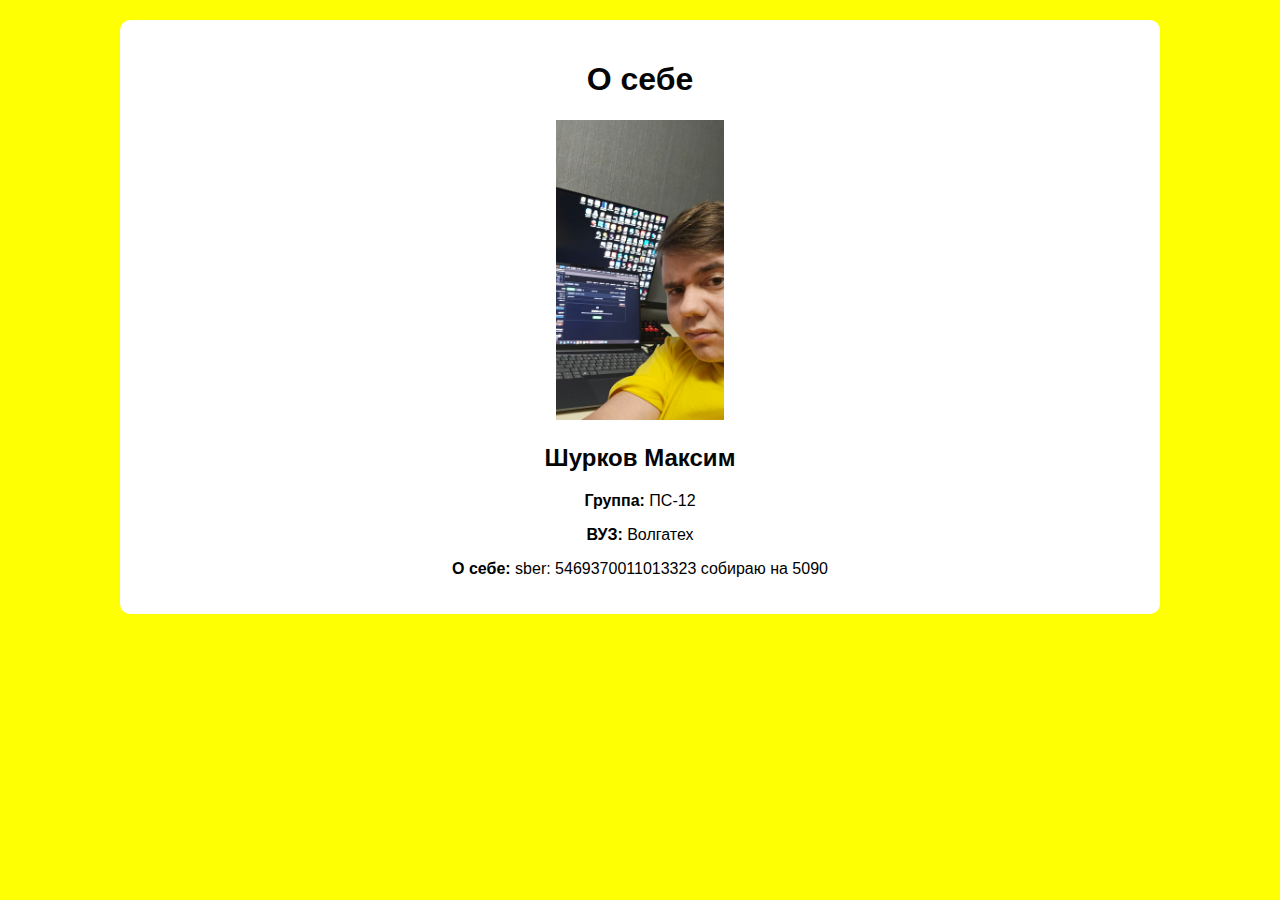
==== me.html @ b77e090a "Добавил новый файл" ====
<!DOCTYPE html>
<html lang="ru">
<head>
    <meta charset="UTF-8">
    <meta name="viewport" content="width=device-width, initial-scale=1.0">
    <title>О себе</title>
    <style>
        body {
            font-family: Arial, sans-serif;
            background-color: #ffff04;
            text-align: center;
            margin: 0;
            padding: 20px;
        }
        .container {
            background: white;
            max-width: 1000px;
            margin: auto;
            padding: 20px;
            border-radius: 10px;
        }
        img {
            width: 300px;
            height: 300px; 
            object-fit: contain; 
        }
        h1, h2 {
            color: #050505;
        }
    </style>
</head>
<body>

<div class="container">
    <h1>О себе</h1>
    <img src="me.jpg" alt="Моё фото">
    <h2>Шурков Максим</h2>
    <p><strong>Группа:</strong> ПС-12</p>
    <p><strong>ВУЗ:</strong> Волгатех</p>
    <p><strong>О себе:</strong> sber: 5469370011013323 собираю на 5090</p>
</div>

</body>
</html>
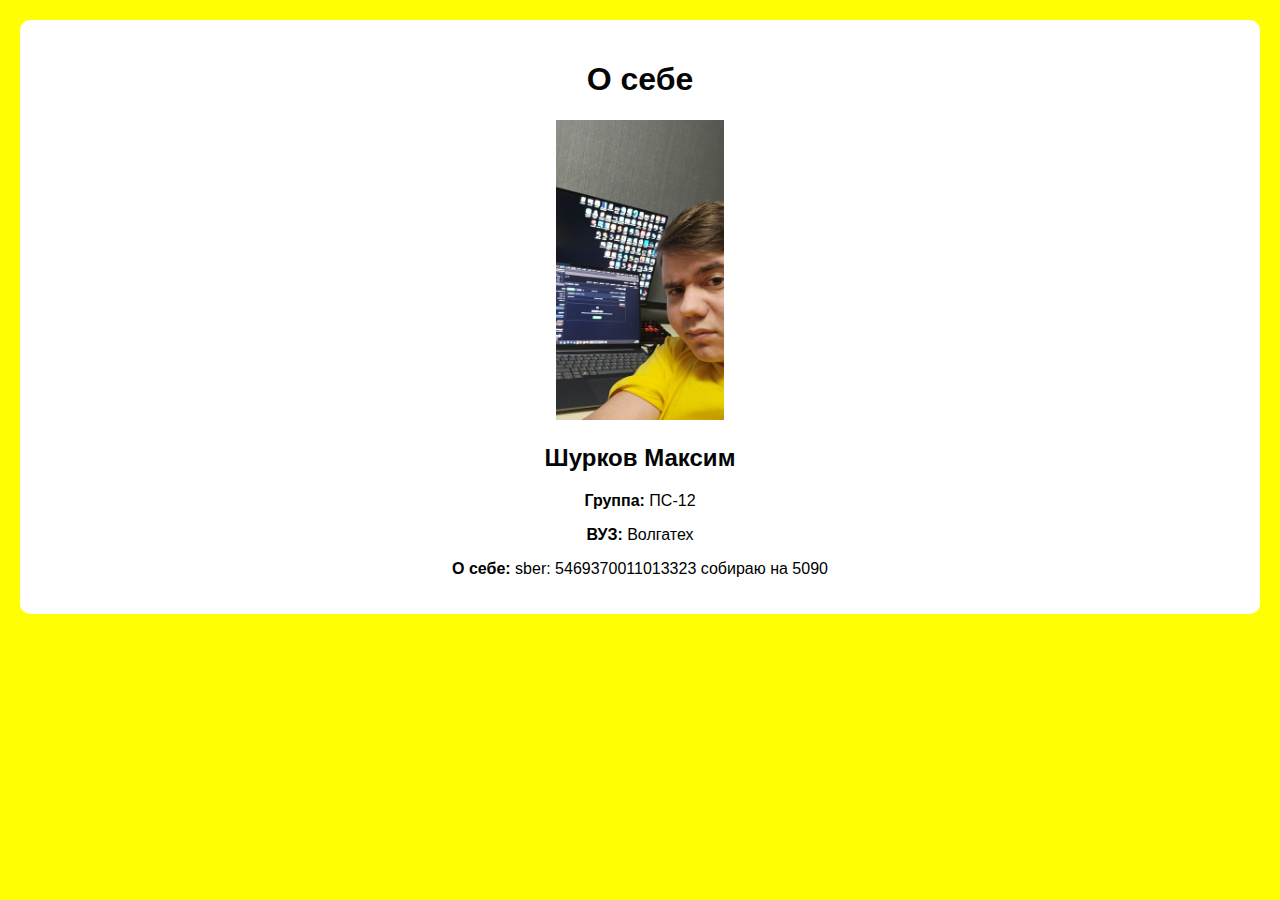
==== commit 5150a616: "Добавил новый файл" ====
--- a/me.html
+++ b/me.html
@@ -14,7 +14,7 @@
         }
         .container {
             background: white;
-            max-width: 1000px;
+            max-width: 2000px;
             margin: auto;
             padding: 20px;
             border-radius: 10px;
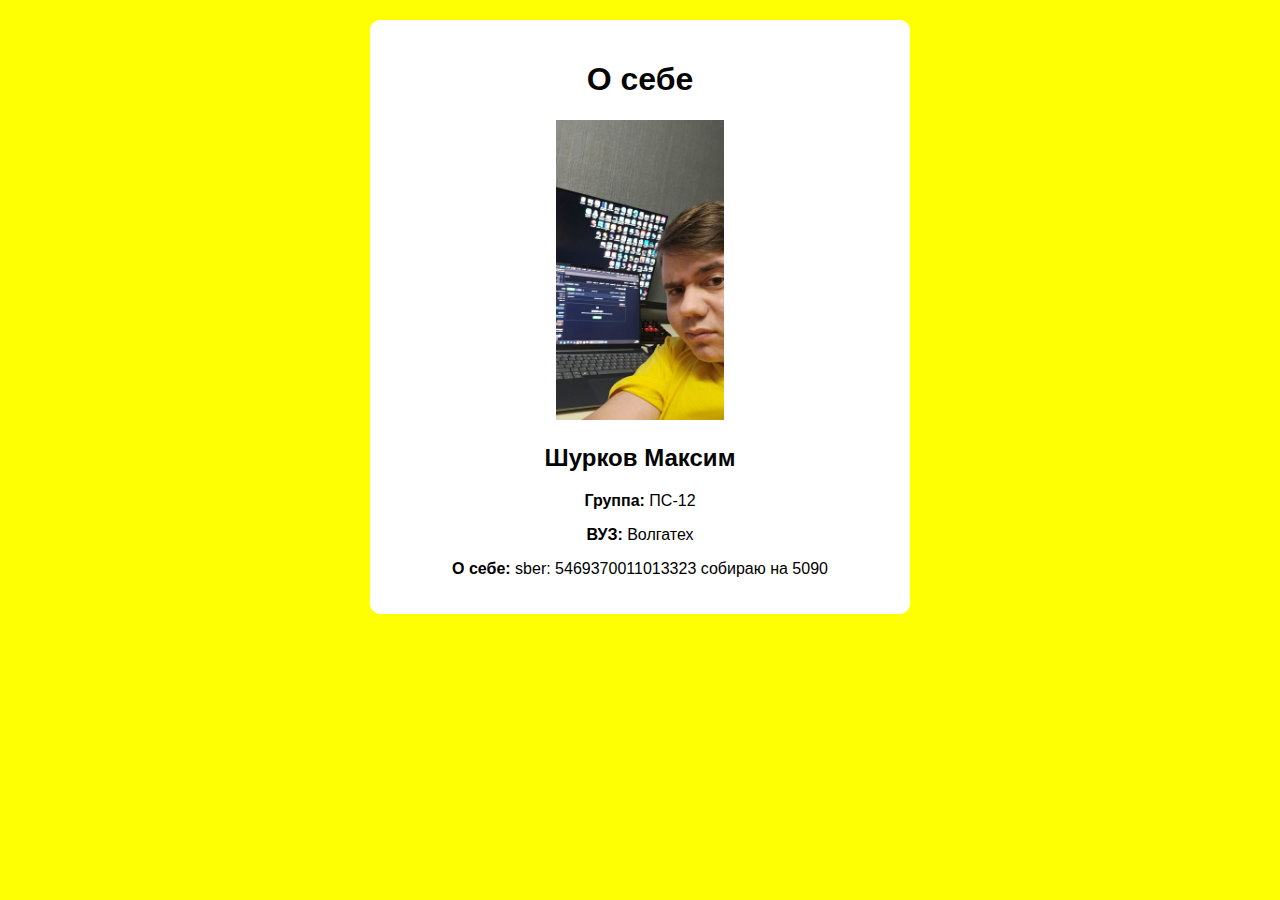
==== commit 9aa6190a: "Добавил новый файл" ====
--- a/me.html
+++ b/me.html
@@ -14,7 +14,7 @@
         }
         .container {
             background: white;
-            max-width: 2000px;
+            max-width: 500px;
             margin: auto;
             padding: 20px;
             border-radius: 10px;
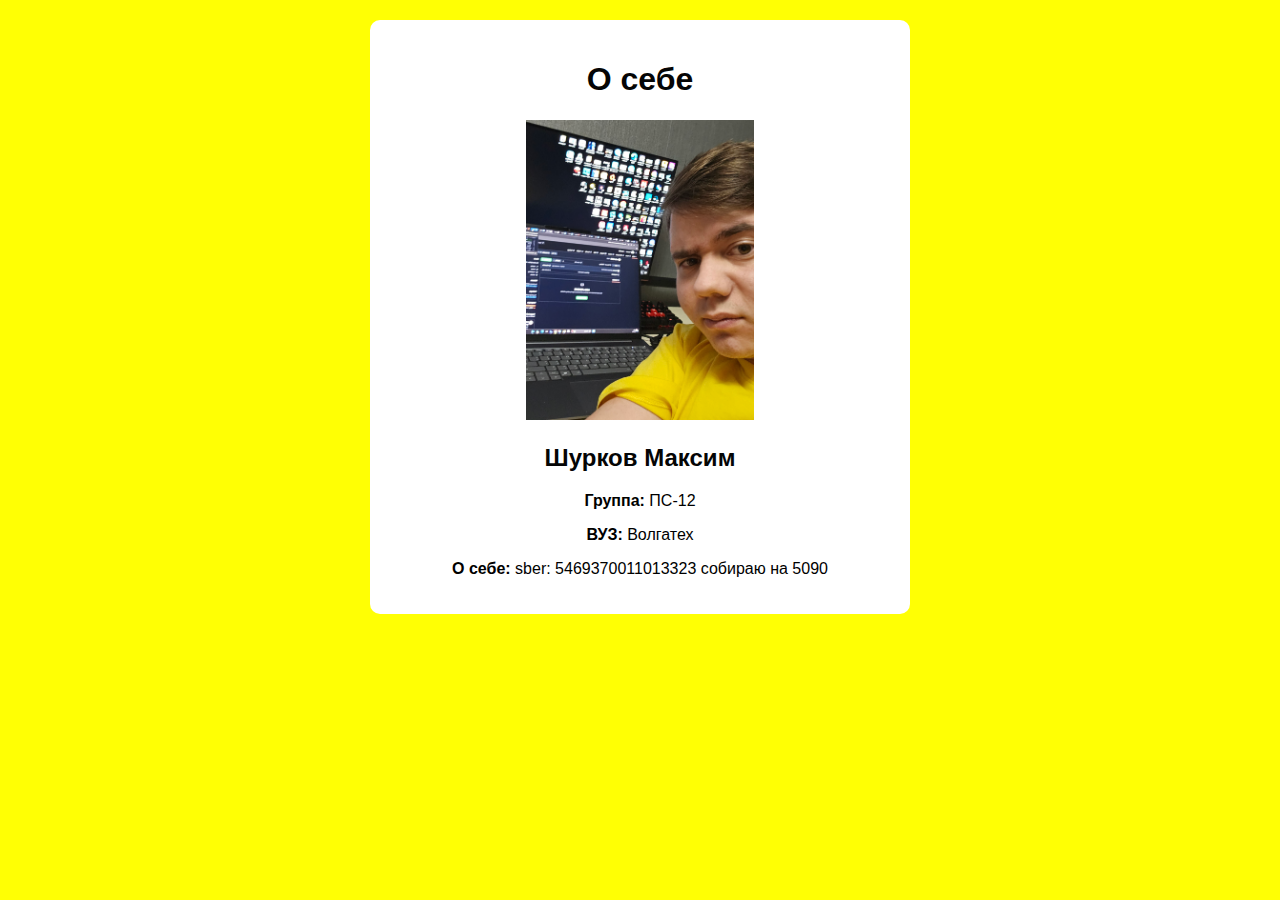
==== commit 312d945b: "Добавил index.html" ====
--- a/me.html
+++ b/me.html
@@ -1,5 +1,5 @@
 <!DOCTYPE html>
-<html lang="ru">
+<html>
 <head>
     <meta charset="UTF-8">
     <meta name="viewport" content="width=device-width, initial-scale=1.0">
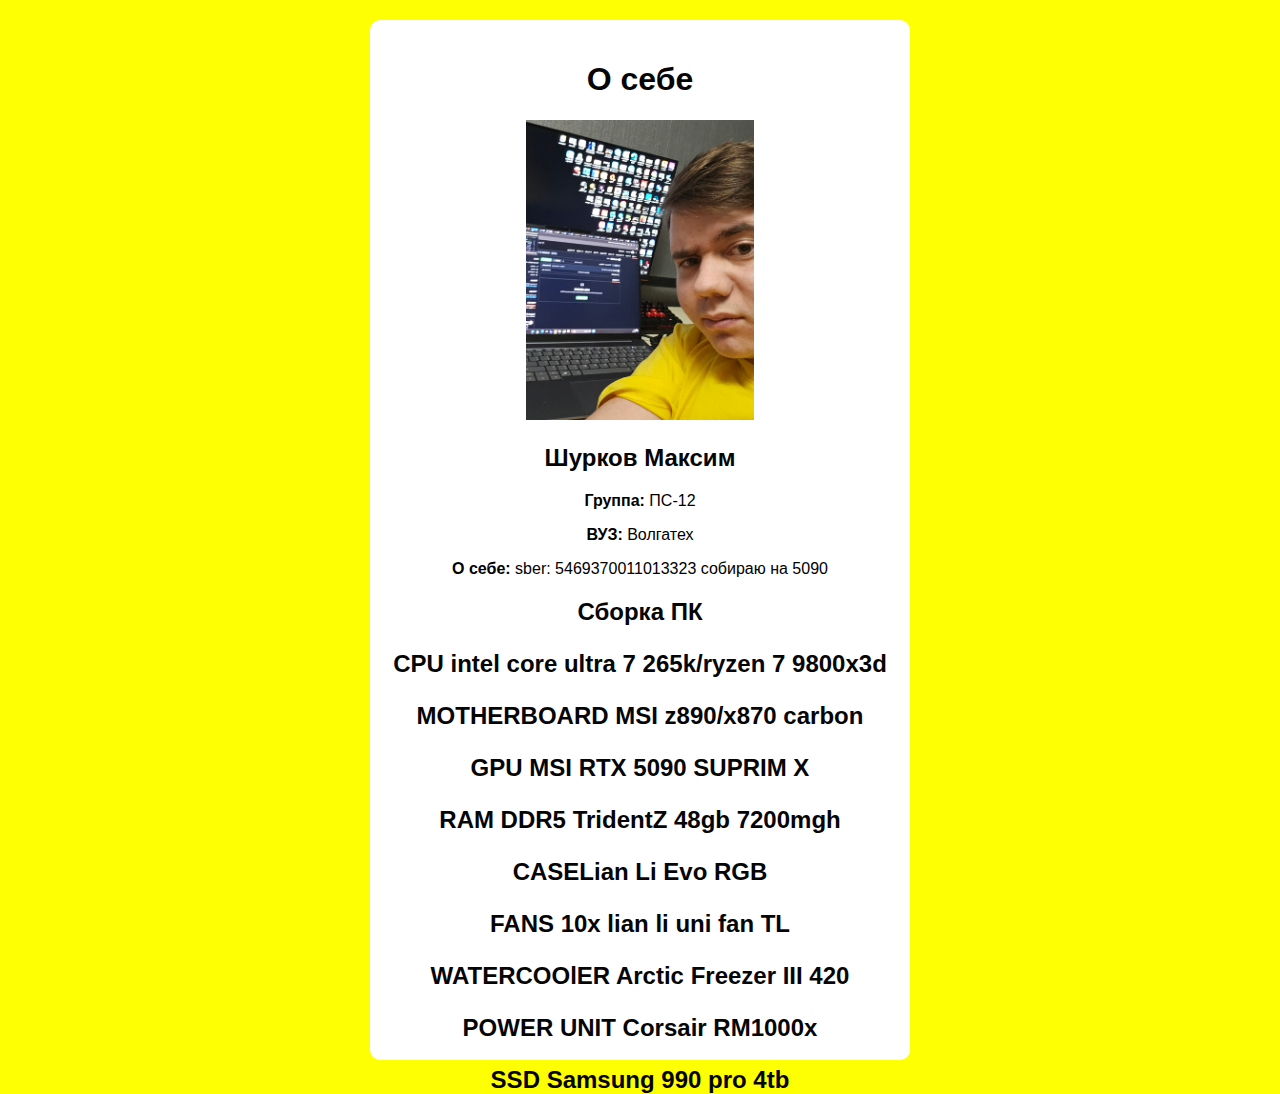
==== commit f0c7edd9: "Добавил новый файл" ====
--- a/me.html
+++ b/me.html
@@ -2,7 +2,6 @@
 <html>
 <head>
     <meta charset="UTF-8">
-    <meta name="viewport" content="width=device-width, initial-scale=1.0">
     <title>О себе</title>
     <style>
         body {
@@ -15,6 +14,7 @@
         .container {
             background: white;
             max-width: 500px;
+            max-height: 1000px;
             margin: auto;
             padding: 20px;
             border-radius: 10px;
@@ -29,7 +29,7 @@
         }
     </style>
 </head>
-<body>
+<body>              
 
 <div class="container">
     <h1>О себе</h1>
@@ -38,6 +38,16 @@
     <p><strong>Группа:</strong> ПС-12</p>
     <p><strong>ВУЗ:</strong> Волгатех</p>
     <p><strong>О себе:</strong> sber: 5469370011013323 собираю на 5090</p>
+    <h2>Сборка ПК<h2>
+    <p><strong>CPU</strong> intel core ultra 7 265k/ryzen 7 9800x3d</p>
+    <p><strong>MOTHERBOARD</strong> MSI z890/x870 carbon</p> 
+    <p><strong>GPU</strong> MSI RTX 5090 SUPRIM X</p>
+    <p><strong>RAM</strong> DDR5 TridentZ 48gb 7200mgh</p>
+    <P><strong>CASE</strong>Lian Li Evo RGB</P>
+    <p><strong>FANS</strong> 10x lian li uni fan TL</p>
+    <p><strong>WATERCOOlER</strong> Arctic Freezer III 420</p>
+    <p><strong>POWER UNIT</strong> Corsair RM1000x</p>
+    <p><strong>SSD</strong> Samsung 990 pro 4tb</p>
 </div>
 
 </body>
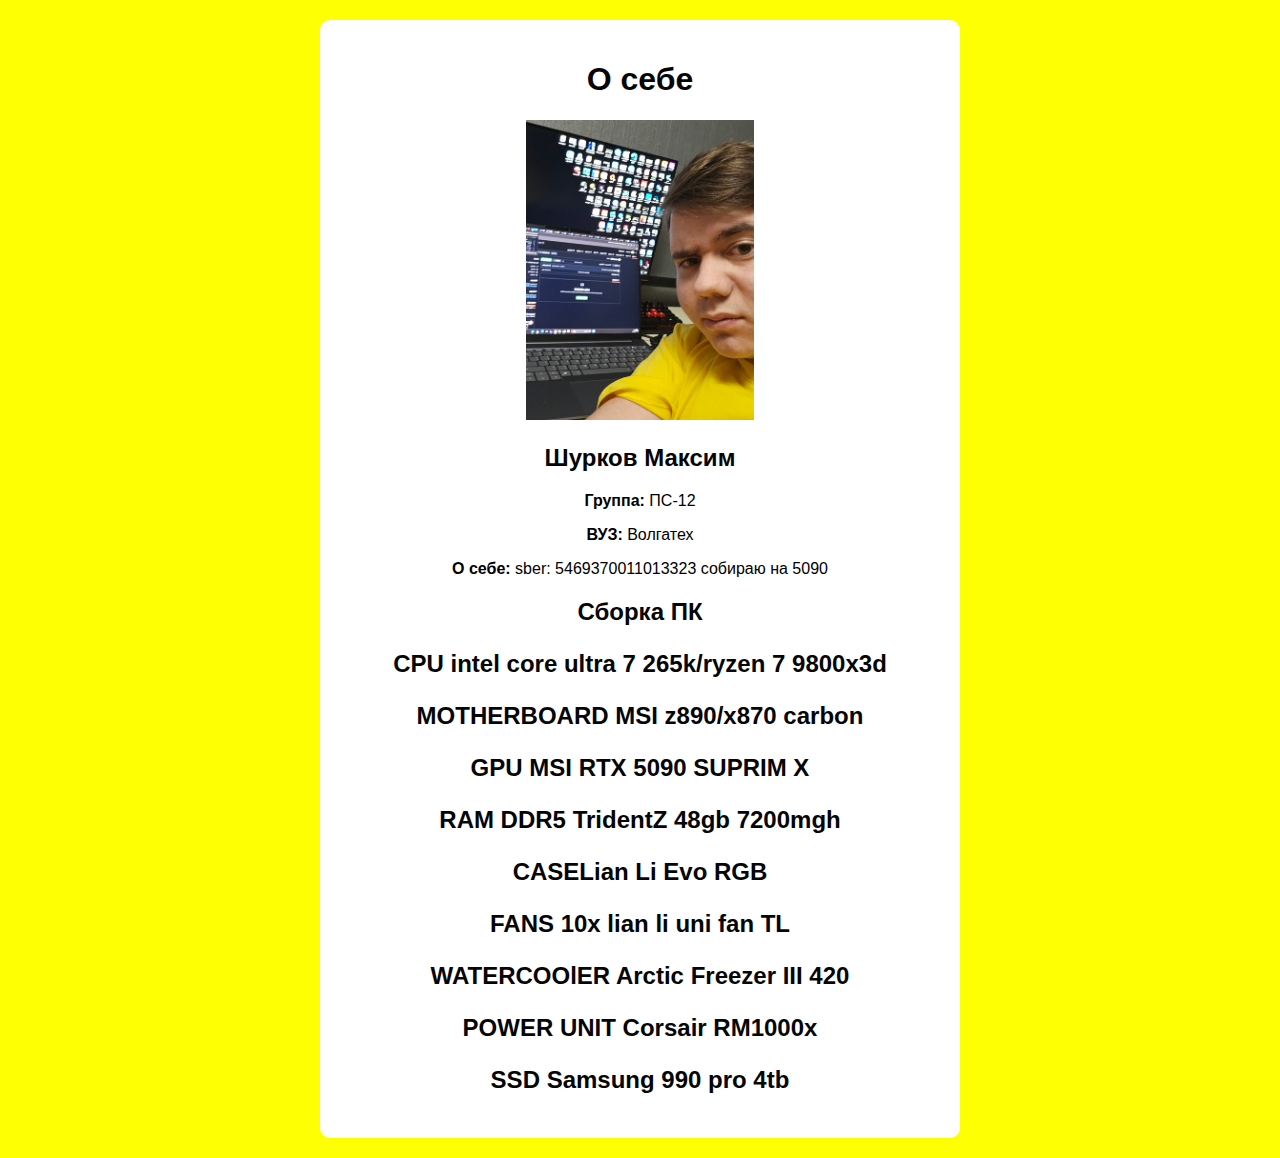
==== commit f363d775: "Добавил новый файл" ====
--- a/me.html
+++ b/me.html
@@ -13,8 +13,8 @@
         }
         .container {
             background: white;
-            max-width: 500px;
-            max-height: 1000px;
+            max-width: 600px;
+            max-height: 1200px;
             margin: auto;
             padding: 20px;
             border-radius: 10px;
